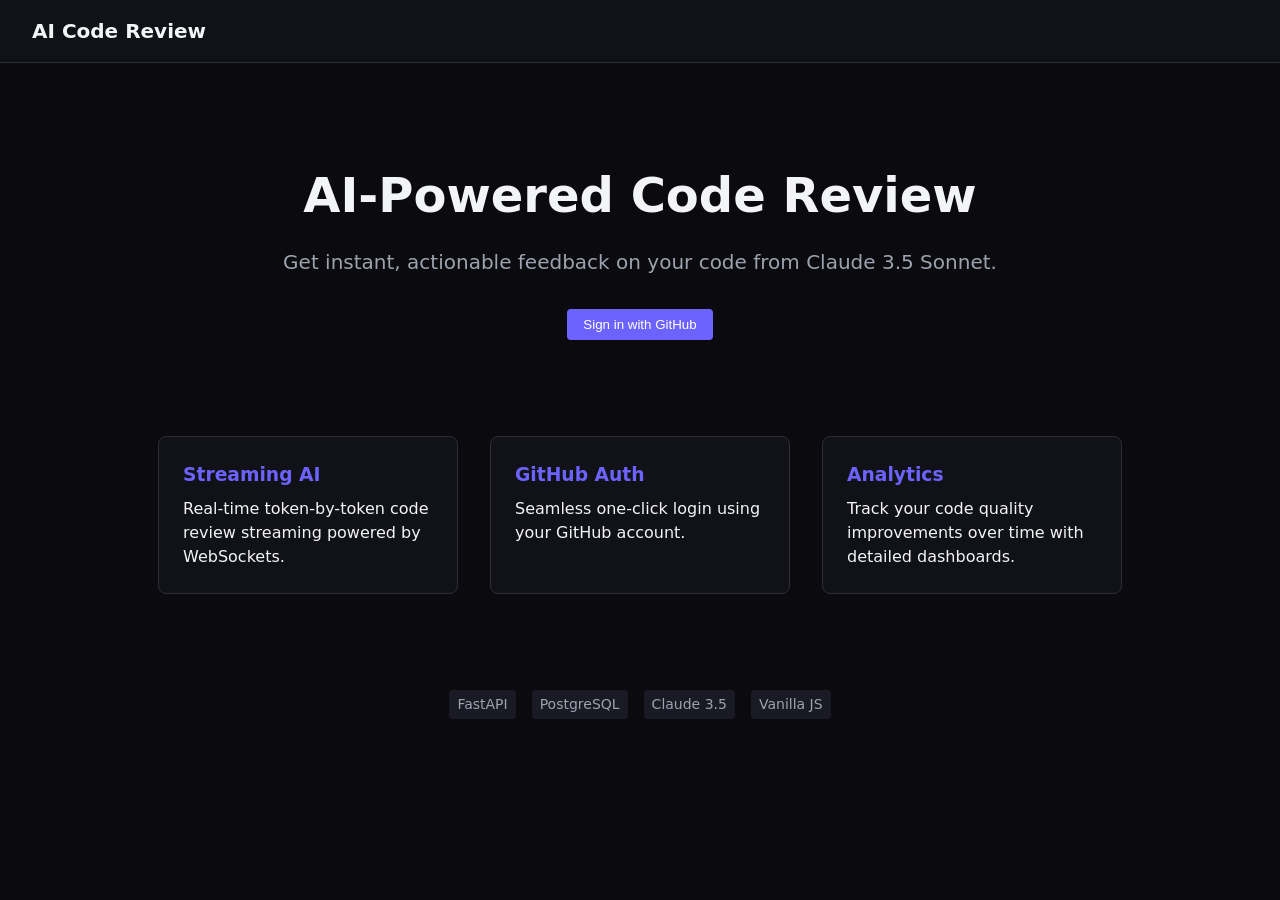
==== frontend/index.html @ 812fbc44 "Initial commit" ====
<!DOCTYPE html>
<html lang="en">
<head>
    <meta charset="UTF-8">
    <meta name="viewport" content="width=device-width, initial-scale=1.0">
    <title>AI Code Review</title>
    <link rel="stylesheet" href="css/style.css">
</head>
<body>
    <nav class="navbar">
        <div class="logo">AI Code Review</div>
    </nav>
    <main class="hero">
        <h1>AI-Powered Code Review</h1>
        <p class="subtext">Get instant, actionable feedback on your code from Claude 3.5 Sonnet.</p>
        <button id="login-btn" class="btn-primary" onclick="window.location.href='http://localhost:8000/auth/github'">Sign in with GitHub</button>
    </main>
    <section class="features">
        <div class="card">
            <h3>Streaming AI</h3>
            <p>Real-time token-by-token code review streaming powered by WebSockets.</p>
        </div>
        <div class="card">
            <h3>GitHub Auth</h3>
            <p>Seamless one-click login using your GitHub account.</p>
        </div>
        <div class="card">
            <h3>Analytics</h3>
            <p>Track your code quality improvements over time with detailed dashboards.</p>
        </div>
    </section>
    <footer>
        <div class="badges">
            <span class="badge">FastAPI</span>
            <span class="badge">PostgreSQL</span>
            <span class="badge">Claude 3.5</span>
            <span class="badge">Vanilla JS</span>
        </div>
    </footer>
    <script src="js/auth.js"></script>
    <script>
        const urlParams = new URLSearchParams(window.location.search);
        const token = urlParams.get('token');
        if (token) {
            setToken(token);
            window.history.replaceState({}, document.title, window.location.pathname);
            window.location.href = 'dashboard.html';
        } else if (getToken()) {
            window.location.href = 'dashboard.html';
        }
    </script>
</body>
</html>
---- frontend/css/style.css ----
:root {
    --bg-color: #0a0a0f;
    --surface-color: #111118;
    --surface-light: #1a1a24;
    --accent-purple: #6c63ff;
    --accent-purple-hover: #5a52d9;
    --accent-green: #34d399;
    --text-main: #f3f4f6;
    --text-muted: #9ca3af;
    --border-color: #2d2d3a;
    --score-good: #34d399;
    --score-ok: #fbbf24;
    --score-bad: #ef4444;
}

* {
    box-sizing: border-box;
    margin: 0;
    padding: 0;
}

body {
    font-family: system-ui, -apple-system, sans-serif;
    background-color: var(--bg-color);
    color: var(--text-main);
    line-height: 1.5;
}

/* Navbar */
.navbar {
    display: flex;
    justify-content: space-between;
    align-items: center;
    padding: 1rem 2rem;
    background-color: var(--surface-color);
    border-bottom: 1px solid var(--border-color);
}

.logo {
    font-size: 1.25rem;
    font-weight: bold;
    color: var(--text-main);
}

.nav-right {
    display: flex;
    align-items: center;
    gap: 1rem;
}

.nav-link {
    color: var(--text-muted);
    text-decoration: none;
}
.nav-link:hover {
    color: var(--text-main);
}

/* Buttons */
button {
    cursor: pointer;
    border: none;
    border-radius: 4px;
    font-weight: 500;
    padding: 0.5rem 1rem;
    transition: background-color 0.2s;
}

.btn-primary {
    background-color: var(--accent-purple);
    color: white;
}
.btn-primary:hover {
    background-color: var(--accent-purple-hover);
}
.btn-primary:disabled {
    opacity: 0.5;
    cursor: not-allowed;
}

.btn-secondary {
    background-color: transparent;
    color: var(--text-main);
    border: 1px solid var(--border-color);
}
.btn-secondary:hover {
    background-color: var(--surface-light);
}

.btn-sm {
    padding: 0.25rem 0.5rem;
    font-size: 0.875rem;
}
.btn-danger {
    background-color: transparent;
    color: var(--score-bad);
    border: 1px solid var(--score-bad);
}
.btn-danger:hover {
    background-color: rgba(239, 68, 68, 0.1);
}

/* Index / Hero */
.hero {
    text-align: center;
    padding: 6rem 1rem 4rem;
}
.hero h1 {
    font-size: 3rem;
    margin-bottom: 1rem;
}
.subtext {
    color: var(--text-muted);
    margin-bottom: 2rem;
    font-size: 1.25rem;
}

.features {
    display: flex;
    justify-content: center;
    gap: 2rem;
    padding: 2rem;
    flex-wrap: wrap;
}

.card {
    background-color: var(--surface-color);
    border: 1px solid var(--border-color);
    border-radius: 8px;
    padding: 1.5rem;
    width: 300px;
}
.card h3 {
    margin-bottom: 0.5rem;
    color: var(--accent-purple);
}

footer {
    text-align: center;
    padding: 4rem 2rem;
}
.badges {
    display: flex;
    justify-content: center;
    gap: 1rem;
}
.badge {
    background-color: var(--surface-light);
    color: var(--text-muted);
    padding: 0.25rem 0.5rem;
    border-radius: 4px;
    font-size: 0.875rem;
}

/* Dashboard */
.dashboard-container {
    max-width: 1000px;
    margin: 0 auto;
    padding: 2rem;
}
.dashboard-header {
    display: flex;
    justify-content: space-between;
    align-items: center;
    margin-bottom: 2rem;
}

.stats-grid {
    display: grid;
    grid-template-columns: repeat(auto-fit, minmax(200px, 1fr));
    gap: 1rem;
    margin-bottom: 3rem;
}

.stat-card {
    background-color: var(--surface-color);
    border: 1px solid var(--border-color);
    border-radius: 8px;
    padding: 1.5rem;
    text-align: center;
}
.stat-card h4 {
    color: var(--text-muted);
    font-size: 0.875rem;
    margin-bottom: 0.5rem;
    font-weight: normal;
}
.stat-value {
    font-size: 2rem;
    font-weight: bold;
}

.reviews-section h3 {
    margin-bottom: 1rem;
}

.reviews-table {
    width: 100%;
    border-collapse: collapse;
    background-color: var(--surface-color);
    border-radius: 8px;
    overflow: hidden;
}
.reviews-table th, .reviews-table td {
    padding: 1rem;
    text-align: left;
    border-bottom: 1px solid var(--border-color);
}
.reviews-table th {
    color: var(--text-muted);
    font-weight: 500;
}

.score-badge {
    padding: 0.25rem 0.5rem;
    border-radius: 4px;
    font-weight: bold;
    color: #000;
}
.score-good { background-color: var(--score-good); }
.score-ok { background-color: var(--score-ok); }
.score-bad { background-color: var(--score-bad); color: white;}

/* Review Page */
.review-layout {
    display: flex;
    height: calc(100vh - 65px);
}
.left-panel, .right-panel {
    flex: 1;
    display: flex;
    flex-direction: column;
    padding: 1rem;
    border-right: 1px solid var(--border-color);
}

.controls {
    display: flex;
    gap: 1rem;
    margin-bottom: 1rem;
}
#language-select {
    padding: 0.5rem;
    background-color: var(--surface-light);
    color: var(--text-main);
    border: 1px solid var(--border-color);
    border-radius: 4px;
    flex-grow: 1;
}

#code-input {
    flex-grow: 1;
    background-color: var(--surface-color);
    color: var(--text-main);
    border: 1px solid var(--border-color);
    border-radius: 4px;
    padding: 1rem;
    font-family: monospace;
    font-size: 14px;
    resize: none;
}
#code-input:focus {
    outline: none;
    border-color: var(--accent-purple);
}

.panel-header {
    display: flex;
    justify-content: space-between;
    align-items: center;
    margin-bottom: 1rem;
}

.status-container {
    display: flex;
    align-items: center;
    gap: 1rem;
}

.status {
    font-size: 0.875rem;
    padding: 0.25rem 0.5rem;
    border-radius: 4px;
}
.status.idle { color: var(--text-muted); }
.status.connecting { color: var(--score-ok); }
.status.streaming { color: var(--accent-purple); }
.status.complete { color: var(--score-good); }
.status.error { color: var(--score-bad); }

.output-area {
    flex-grow: 1;
    background-color: var(--surface-color);
    border: 1px solid var(--border-color);
    border-radius: 4px;
    padding: 1rem;
    font-family: monospace;
    font-size: 14px;
    white-space: pre-wrap;
    overflow-y: auto;
}

.cursor-blink::after {
    content: '█';
    animation: blink 1s step-start infinite;
}
@keyframes blink {
    50% { opacity: 0; }
}

@media (max-width: 768px) {
    .review-layout {
        flex-direction: column;
        height: auto;
    }
    .left-panel, .right-panel {
        height: 50vh;
        border-right: none;
        border-bottom: 1px solid var(--border-color);
    }
}
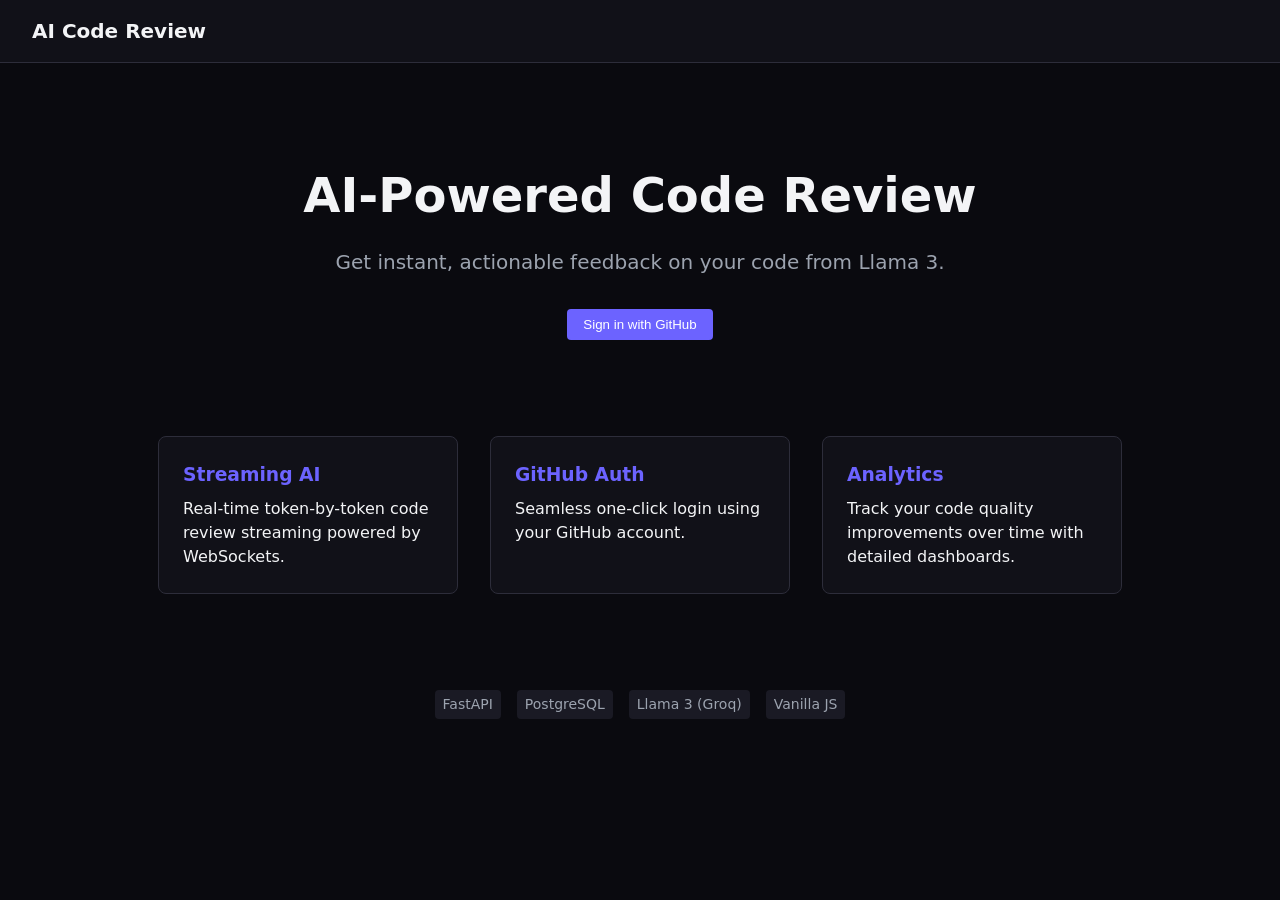
==== commit 7aa0b3f5: "Commit 2" ====
--- a/frontend/index.html
+++ b/frontend/index.html
@@ -12,8 +12,8 @@
     </nav>
     <main class="hero">
         <h1>AI-Powered Code Review</h1>
-        <p class="subtext">Get instant, actionable feedback on your code from Claude 3.5 Sonnet.</p>
-        <button id="login-btn" class="btn-primary" onclick="window.location.href='http://localhost:8000/auth/github'">Sign in with GitHub</button>
+        <p class="subtext">Get instant, actionable feedback on your code from Llama 3.</p>
+        <button id="login-btn" class="btn-primary">Sign in with GitHub</button>
     </main>
     <section class="features">
         <div class="card">
@@ -33,12 +33,20 @@
         <div class="badges">
             <span class="badge">FastAPI</span>
             <span class="badge">PostgreSQL</span>
-            <span class="badge">Claude 3.5</span>
+            <span class="badge">Llama 3 (Groq)</span>
             <span class="badge">Vanilla JS</span>
         </div>
     </footer>
+    <script src="js/config.js"></script>
     <script src="js/auth.js"></script>
     <script>
+        const loginBtn = document.getElementById('login-btn');
+        if (loginBtn) {
+            loginBtn.onclick = () => {
+                window.location.href = `${CONFIG.API_BASE_URL}/auth/github`;
+            };
+        }
+
         const urlParams = new URLSearchParams(window.location.search);
         const token = urlParams.get('token');
         if (token) {
